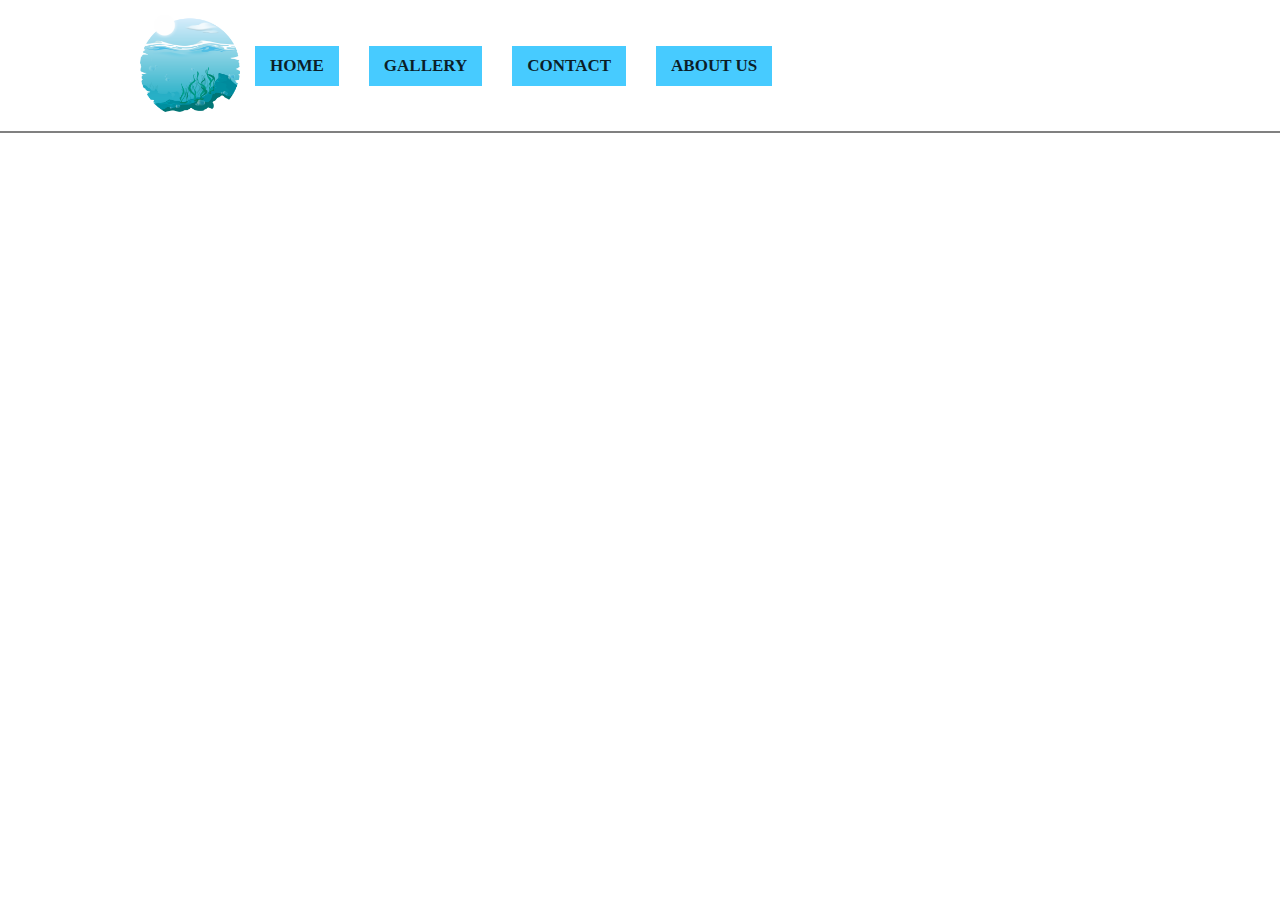
==== index.html @ 15536997 "save structure project" ====
<!DOCTYPE html>
<html>
            <head>
                    <title>Anuta crietor</title>
                    <meta charset="UTF-8"/>
                    <link href="style.css" rel="stylesheet"/>

            </head>
            <body>
                   <header>
                    <div id="header-wrap">
                       <div id="logo">
                            <img src="./logo.png"/>
                       </div>
                       <ul>
                           <li><a href="#">Home</a></li>
                           <li><a href="#">Gallery</a></li>
                           <li><a href="#">Contact</a></li>
                           <li><a href="#">About us</a></li>
                       </ul>
                    </div>
                   </header>
            </body>

</html>
---- style.css ----
body, ul {
    margin: 0;
    padding: 0; /*убрали отступы*/
}
li {
    list-style: none; 
}
header {
    border-bottom: 2px solid grey; /*нижняя стрн*/
    padding:15px 0px;
}
header {
    margin: 0; /*отступ*/
}
#header-wrap {
    max-width: 1000px; /*максимальная ширина*/
    margin: auto; /*шапка по центру*/
    display: flex;
    align-items: center;
    flex-wrap: wrap;
}
header ul {
    display: flex;
    lign-items: center;
    flex-wrap: wrap; /*чтоб контейнеры меню были один под одним при адативе*/
}
header ul li a {
    display: flex;
    padding: 10px 15px;
    margin: 5px;
    background: #00b7ffb8;
    color:#000000d9;
    margin: 15px;
    text-decoration: none; /*убать нижнее подчеркивание из гиперссылок*/
    text-transform: uppercase; /*шрифт капсом*/
    font-weight: bold; /*жирный шрифт*/
    font-size: 17px; /*размер шрифта*/
    display: block; /*чтоб строчный эллемент ввёд себя как блок*/
}
header ul li a:hover { /*стиль при наведние на блок в меню*/
background: rgb(205, 240, 245);
}
#logo img {
    max-width:100px;
}

@media(max-width: 800px) {   /*для всего что будет большо 80 пикселей, стиль медиа не будет работать*/
    header ul {  /*801 пиксель и более - этот стиль-родитель*/
        width: 100%;
    }
    header ul li, #logo {
        width: 100%;
        text-align: center; /*текс в кнопке будет по центру, если кнопка=тип блок*/
    }
}
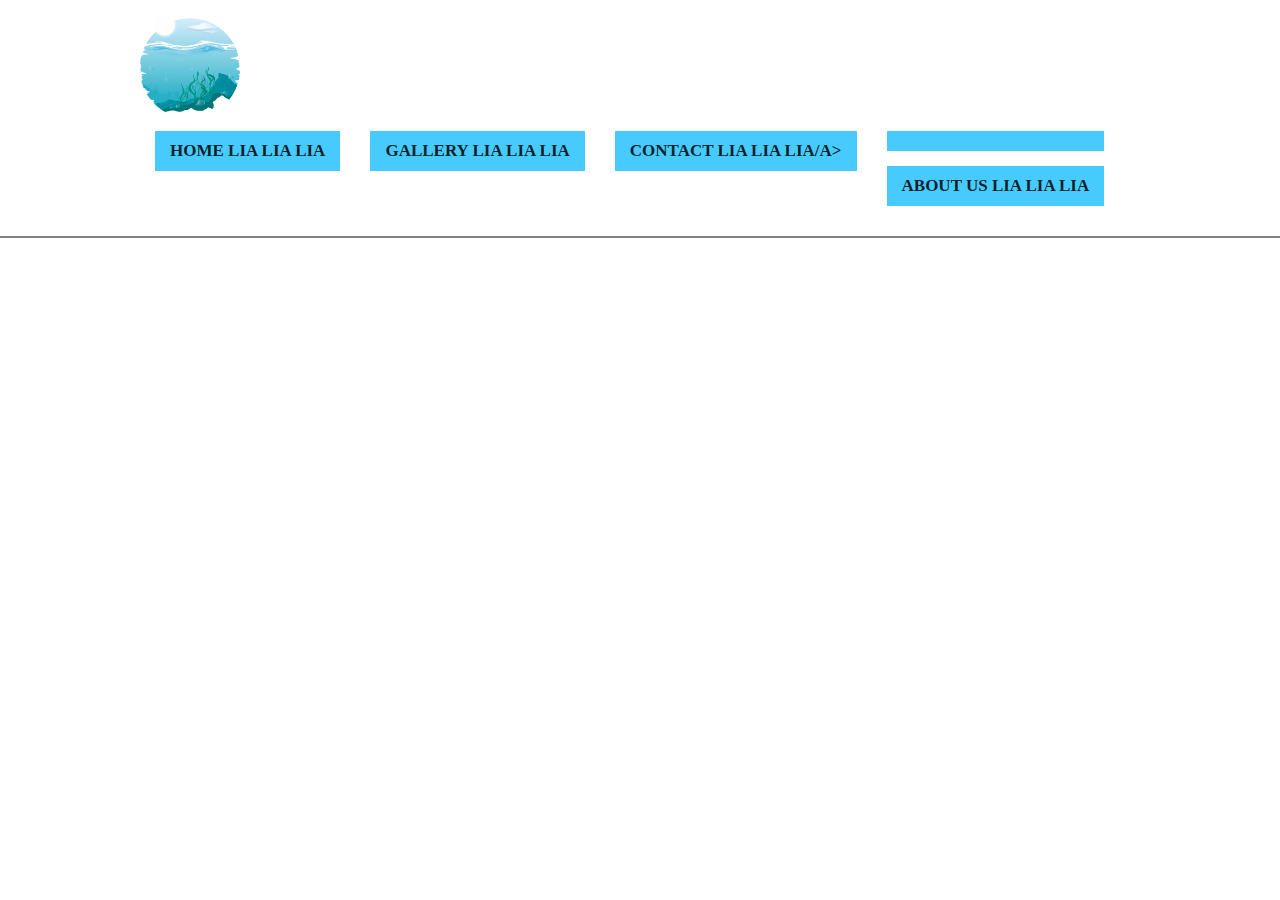
==== commit 9c3703bc: "create fignia lia.html" ====
--- a/index.html
+++ b/index.html
@@ -13,10 +13,10 @@
                             <img src="./logo.png"/>
                        </div>
                        <ul>
-                           <li><a href="#">Home</a></li>
-                           <li><a href="#">Gallery</a></li>
-                           <li><a href="#">Contact</a></li>
-                           <li><a href="#">About us</a></li>
+                           <li><a href="#">Home lia lia lia</a></li>
+                           <li><a href="#">Gallery lia lia lia</a></li>
+                           <li><a href="#">Contact lia lia lia/a></li>
+                           <li><a href="#">About us lia lia lia</a></li>
                        </ul>
                     </div>
                    </header>
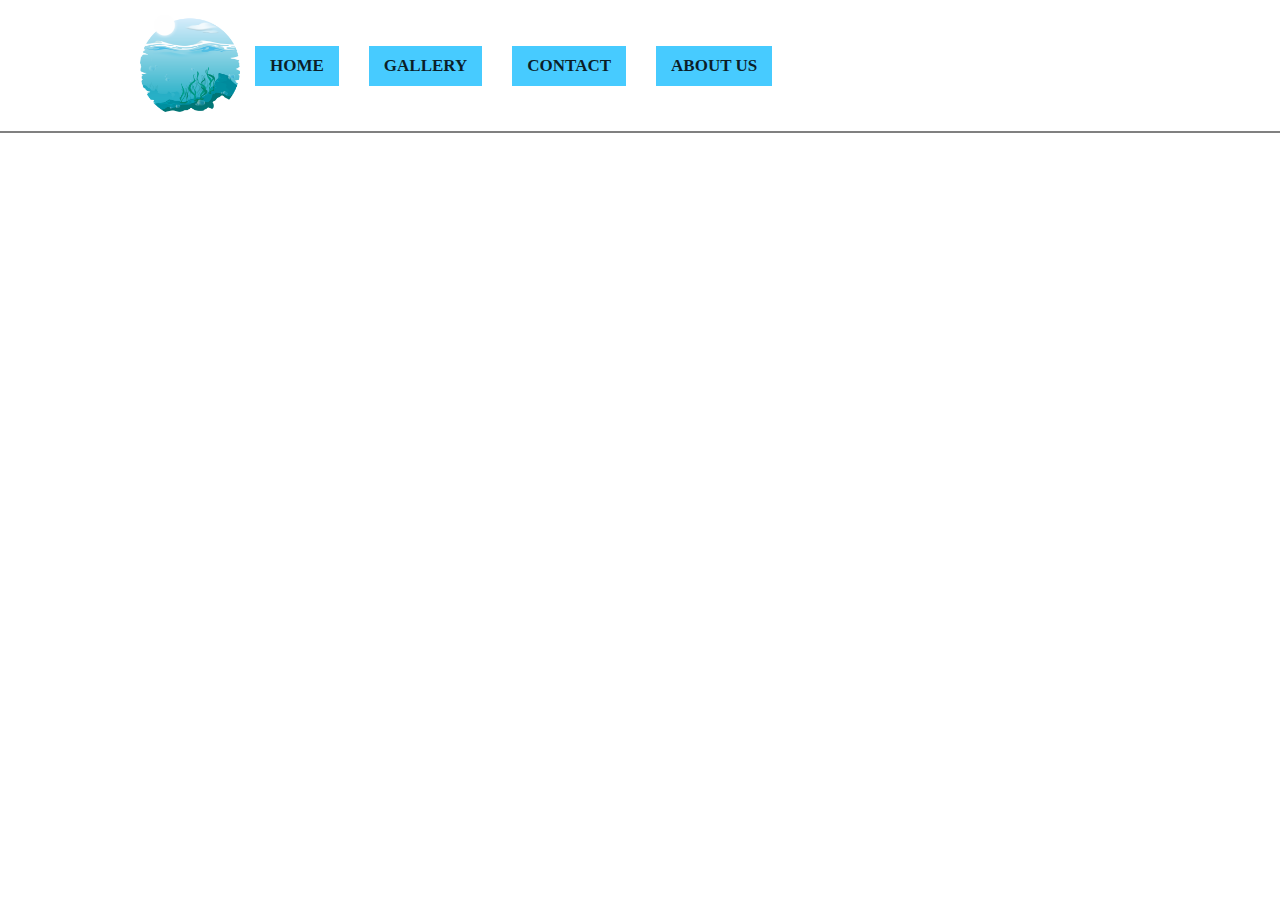
==== commit f04bb6e9: "fixed bugs" ====
--- a/index.html
+++ b/index.html
@@ -13,10 +13,10 @@
                             <img src="./logo.png"/>
                        </div>
                        <ul>
-                           <li><a href="#">Home lia lia lia</a></li>
-                           <li><a href="#">Gallery lia lia lia</a></li>
-                           <li><a href="#">Contact lia lia lia/a></li>
-                           <li><a href="#">About us lia lia lia</a></li>
+                           <li><a href="#">Home</a></li>
+                           <li><a href="#">Gallery</a></li>
+                           <li><a href="#">Contact</a></li>
+                           <li><a href="#">About us</a></li>
                        </ul>
                     </div>
                    </header>
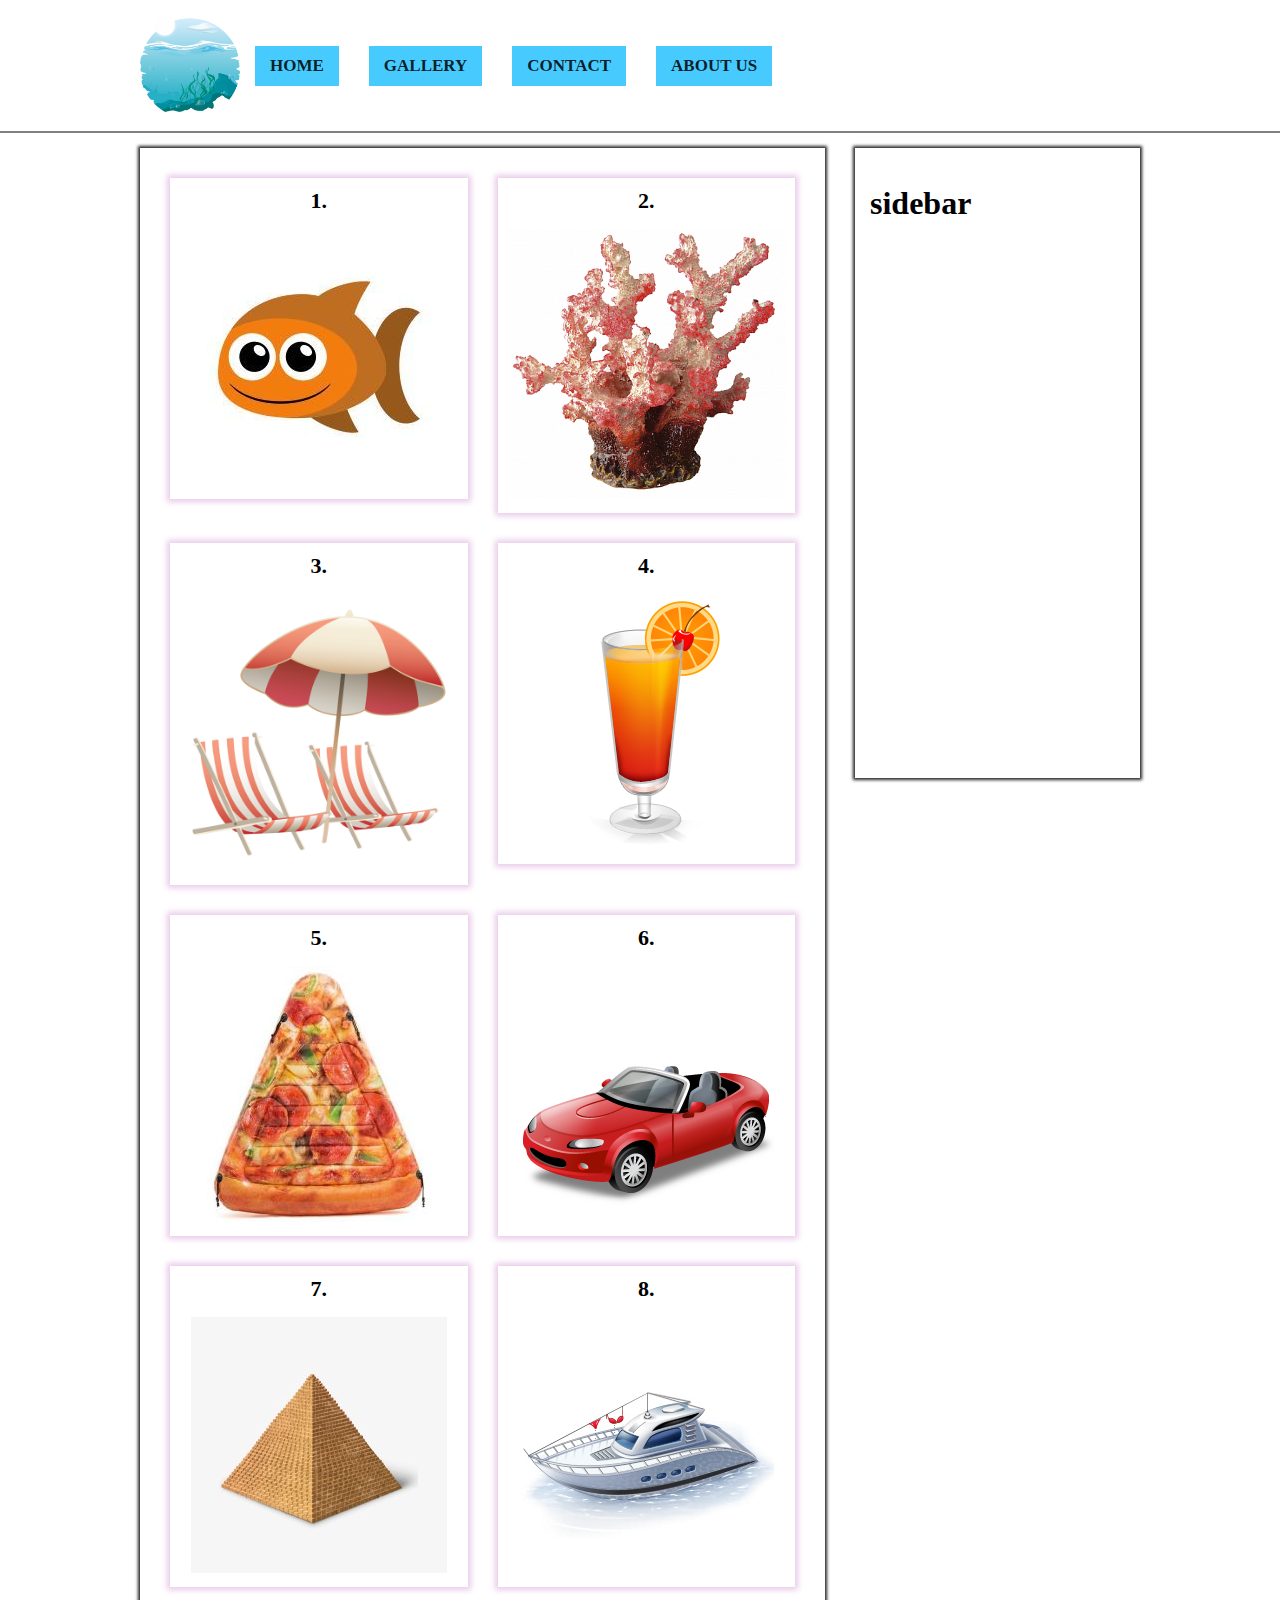
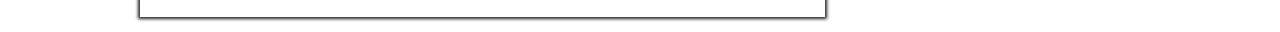
==== commit 9b35539f: "create contente gallery" ====
--- a/index.html
+++ b/index.html
@@ -1,25 +1,88 @@
 <!DOCTYPE html>
 <html>
-            <head>
-                    <title>Anuta crietor</title>
-                    <meta charset="UTF-8"/>
-                    <link href="style.css" rel="stylesheet"/>
 
-            </head>
-            <body>
-                   <header>
-                    <div id="header-wrap">
-                       <div id="logo">
-                            <img src="./logo.png"/>
-                       </div>
-                       <ul>
-                           <li><a href="#">Home</a></li>
-                           <li><a href="#">Gallery</a></li>
-                           <li><a href="#">Contact</a></li>
-                           <li><a href="#">About us</a></li>
-                       </ul>
+<head>
+    <title>Anuta crietor</title>
+    <meta charset="UTF-8" />
+    <link href="style.css" rel="stylesheet" />
+
+</head>
+
+<body>
+    <header>
+        <div id="header-wrap" class="container">
+            <div id="logo">
+                <img src="./logo.png" />
+            </div>
+            <ul>
+                <li><a href="#">Home</a></li>
+                <li><a href="#">Gallery</a></li>
+                <li><a href="#">Contact</a></li>
+                <li><a href="#">About us</a></li>
+            </ul>
+        </div>
+    </header>
+    <div id="content-wrap" class="container">
+        <div id="content">
+            <div class="border">
+                <div id="gallery">
+                    <div class="article">
+                        <div class="article-wrap">
+                            <h4>1.</h4>
+                            <img src="img/fish.jpg" alt="">
+                        </div>
                     </div>
-                   </header>
-            </body>
+                    <div class="article">
+                        <div class="article-wrap">
+                            <h4>2.</h4>
+                            <img src="img/водоросли.jpg" alt="">
+                        </div>
+                    </div>
+                    <div class="article">
+                        <div class="article-wrap">
+                            <h4>3.</h4>
+                            <img src="img/зонтик.png" alt="">
+                        </div>
+                    </div>
+                    <div class="article">
+                        <div class="article-wrap">
+                            <h4>4.</h4>
+                            <img src="img/коктейль.png" alt="">
+                        </div>
+                    </div>
+                    <div class="article">
+                        <div class="article-wrap">
+                            <h4>5.</h4>
+                            <img src="img/круг.jpg" alt="">
+                        </div>
+                    </div>
+                    <div class="article">
+                        <div class="article-wrap">
+                            <h4>6.</h4>
+                            <img src="img/машина.png" alt="">
+                        </div>
+                    </div>
+                    <div class="article">
+                        <div class="article-wrap">
+                            <h4>7.</h4>
+                            <img src="img/пирамида.jpg" alt="">
+                        </div>
+                    </div>
+                    <div class="article">
+                        <div class="article-wrap">
+                            <h4>8.</h4>
+                            <img src="img/яхта.jpg" alt="">
+                        </div>
+                    </div>
+                </div>
+            </div>
+        </div>
+        <div id="sidebar">
+            <div class="border">
+                <h1>sidebar</h1>
+            </div>
+        </div>
+    </div>
+</body>
 
-</html>
+</html>--- a/style.css
+++ b/style.css
@@ -13,12 +13,13 @@
     margin: 0; /*отступ*/
 }
 #header-wrap {
-    max-width: 1000px; /*максимальная ширина*/
-    margin: auto; /*шапка по центру*/
+
     display: flex;
     align-items: center;
     flex-wrap: wrap;
 }
+
+
 header ul {
     display: flex;
     lign-items: center;
@@ -43,6 +44,59 @@
 #logo img {
     max-width:100px;
 }
+/*
+    Content styles (11.05)
+ */
+ #content-wrap {
+    display: flex;
+    flex-wrap: wrap;
+}
+#content {
+   width: 70%;
+   padding: 15px 15px 15px 0;
+}
+
+#sidebar {
+   width: 30%;
+   padding: 15px 0 15px 15px;
+}
+
+#content,#sidebar {
+   box-sizing: border-box;
+}
+
+.border {
+   box-shadow: 0 0 3px 2px #000000d9;
+   padding: 15px;
+   min-height: 600px;
+}
+
+.container {
+    max-width: 1000px; /*максимальная ширина*/
+    margin: auto; /*шапка по центру*/
+}
+
+#gallery {
+    display: flex;
+    flex-wrap: wrap;
+} 
+#gallery .article {
+    width: 50%;
+}
+#gallery img{
+    max-width: 100%;
+}
+#gallery .article-wrap {
+    margin: 15px;
+    box-shadow: 0 0 6px 3px #e9cbe9;
+    padding: 10px;
+    text-align:center; /*всё цетрует внутри блока*/
+}
+#gallery .article-wrap h4 {
+    margin: 0 0 15px 0;
+    text-transform: uppercase;
+    font-size:22px;
+}
 
 @media(max-width: 800px) {   /*для всего что будет большо 80 пикселей, стиль медиа не будет работать*/
     header ul {  /*801 пиксель и более - этот стиль-родитель*/
@@ -53,3 +107,4 @@
         text-align: center; /*текс в кнопке будет по центру, если кнопка=тип блок*/
     }
 }
+ 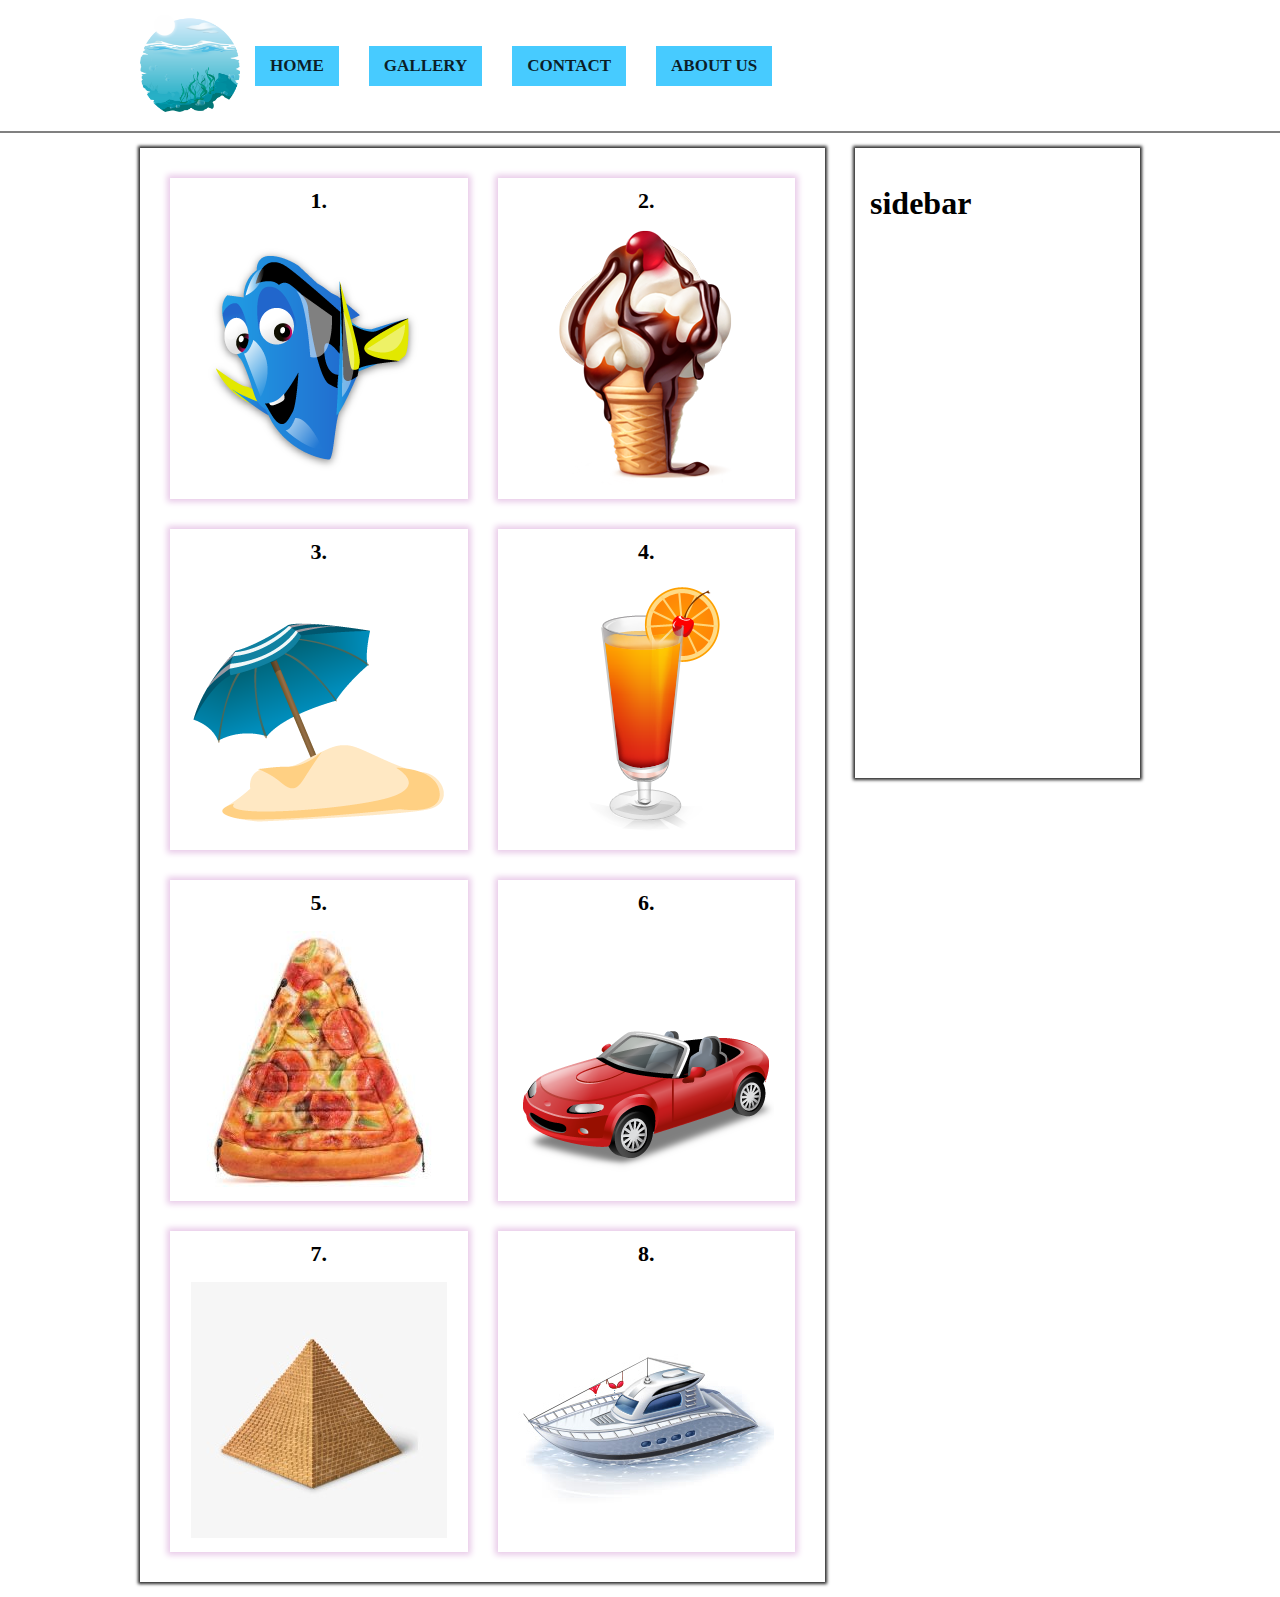
==== commit 73979ed0: "vqwdad" ====
--- a/index.html
+++ b/index.html
@@ -29,13 +29,13 @@
                     <div class="article">
                         <div class="article-wrap">
                             <h4>1.</h4>
-                            <img src="img/fish.jpg" alt="">
+                            <img src="img/рыба.png" alt="">
                         </div>
                     </div>
                     <div class="article">
                         <div class="article-wrap">
                             <h4>2.</h4>
-                            <img src="img/водоросли.jpg" alt="">
+                            <img src="img/мороженко.png" alt="">
                         </div>
                     </div>
                     <div class="article">
--- a/style.css
+++ b/style.css
@@ -22,7 +22,6 @@
 
 header ul {
     display: flex;
-    lign-items: center;
     flex-wrap: wrap; /*чтоб контейнеры меню были один под одним при адативе*/
 }
 header ul li a {
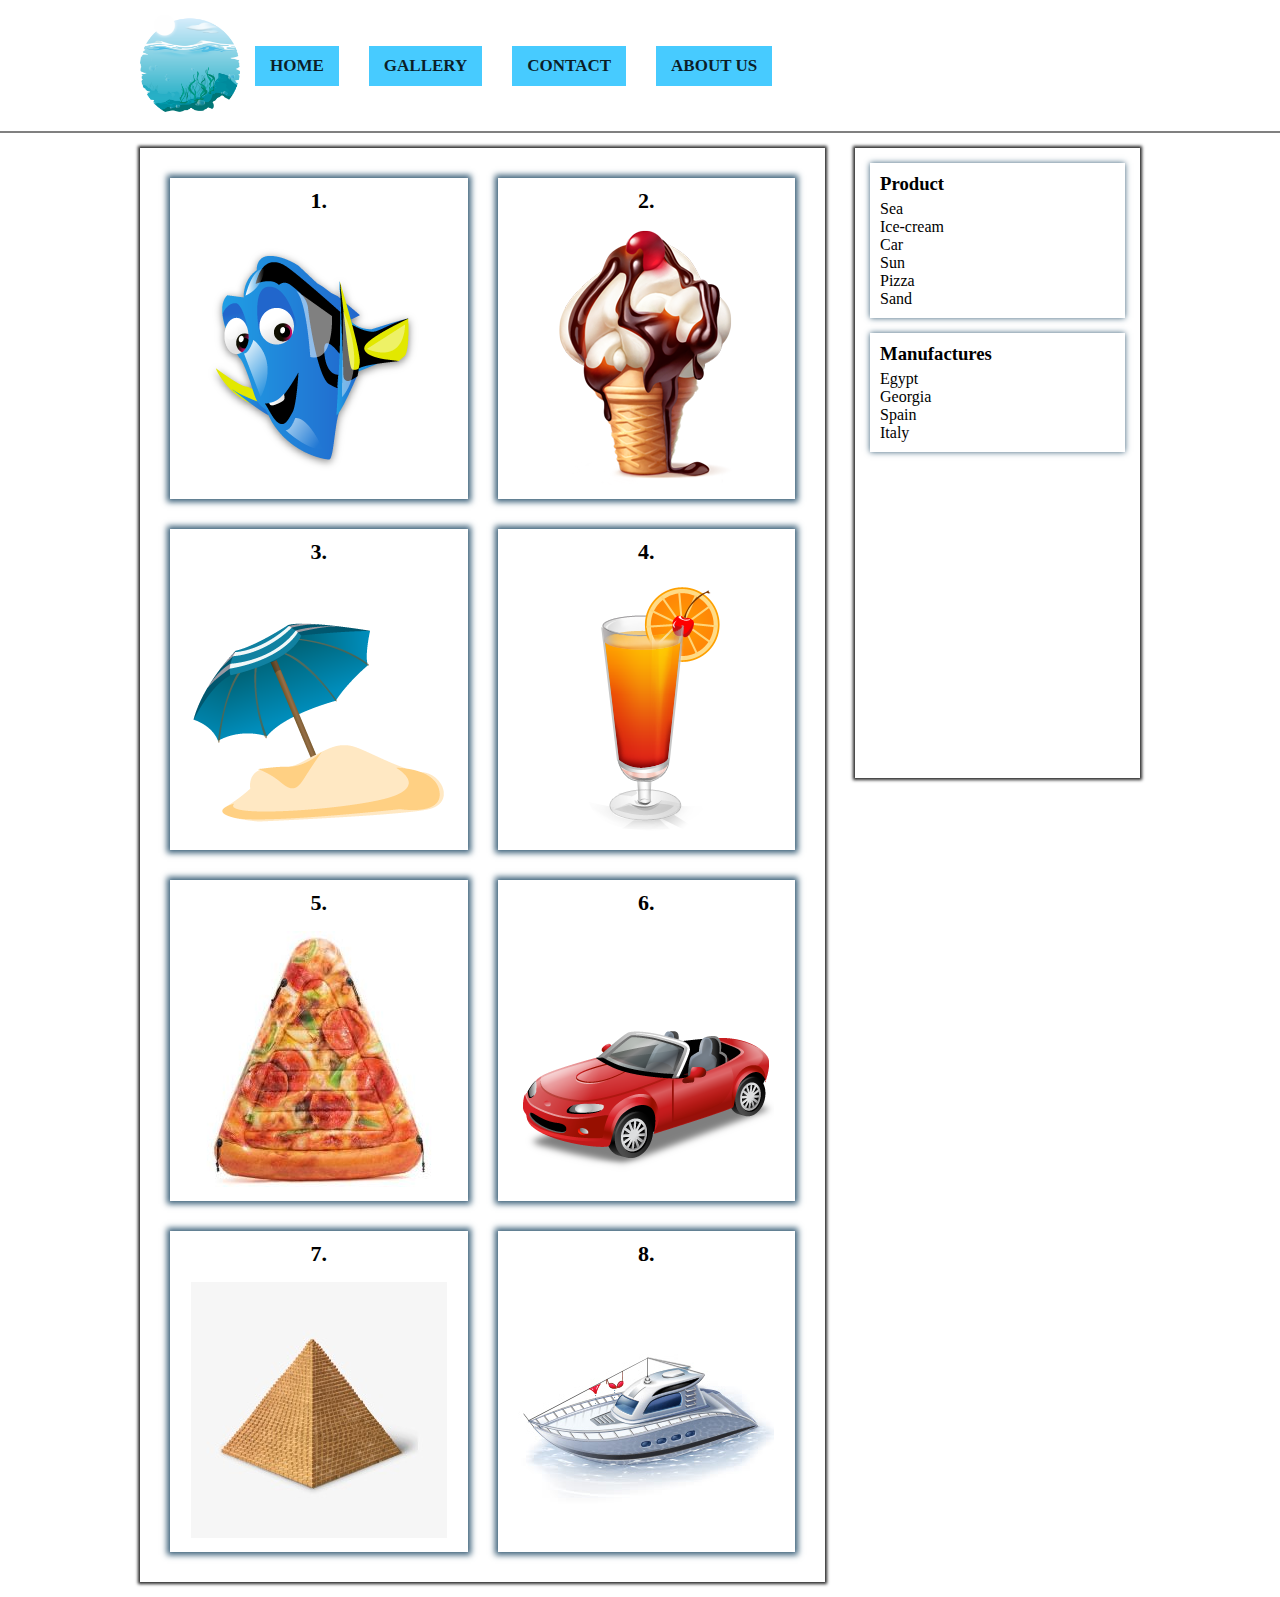
==== commit 3691032d: "created lists in sidebar" ====
--- a/index.html
+++ b/index.html
@@ -79,7 +79,26 @@
         </div>
         <div id="sidebar">
             <div class="border">
-                <h1>sidebar</h1>
+                <div class="list">
+                    <h3>Product</h3>
+                    <ul>
+                        <li><a href="#">Sea</a></li>
+                        <li><a href="#">Ice-cream</a></li>
+                        <li><a href="#">Car</a></li>
+                        <li><a href="#">Sun</a></li>
+                        <li><a href="#">Pizza</a></li>
+                        <li><a href="#">Sand</a></li>
+                    </ul>
+                </div>
+                <div class="list">
+                <h3>Manufactures</h3>
+                <ul>
+                    <li><a href="#">Egypt</a></li>
+                    <li><a href="#">Georgia</a></li>
+                    <li><a href="#">Spain</a></li>
+                    <li><a href="#">Italy</a></li>
+                </ul>
+            </div>
             </div>
         </div>
     </div>
--- a/style.css
+++ b/style.css
@@ -87,7 +87,7 @@
 }
 #gallery .article-wrap {
     margin: 15px;
-    box-shadow: 0 0 6px 3px #e9cbe9;
+    box-shadow: 0 0 6px 3px #3b6079;
     padding: 10px;
     text-align:center; /*всё цетрует внутри блока*/
 }
@@ -95,6 +95,21 @@
     margin: 0 0 15px 0;
     text-transform: uppercase;
     font-size:22px;
+}
+
+
+.list {
+    box-shadow: 0 0 6px 0px #3b6079;
+    padding: 10px;
+    margin-bottom: 15px;
+}
+.list a {
+    text-decoration: none;
+    color: black;
+}
+
+.list h3 {
+    margin: 0 0 5px 0;
 }
 
 @media(max-width: 800px) {   /*для всего что будет большо 80 пикселей, стиль медиа не будет работать*/
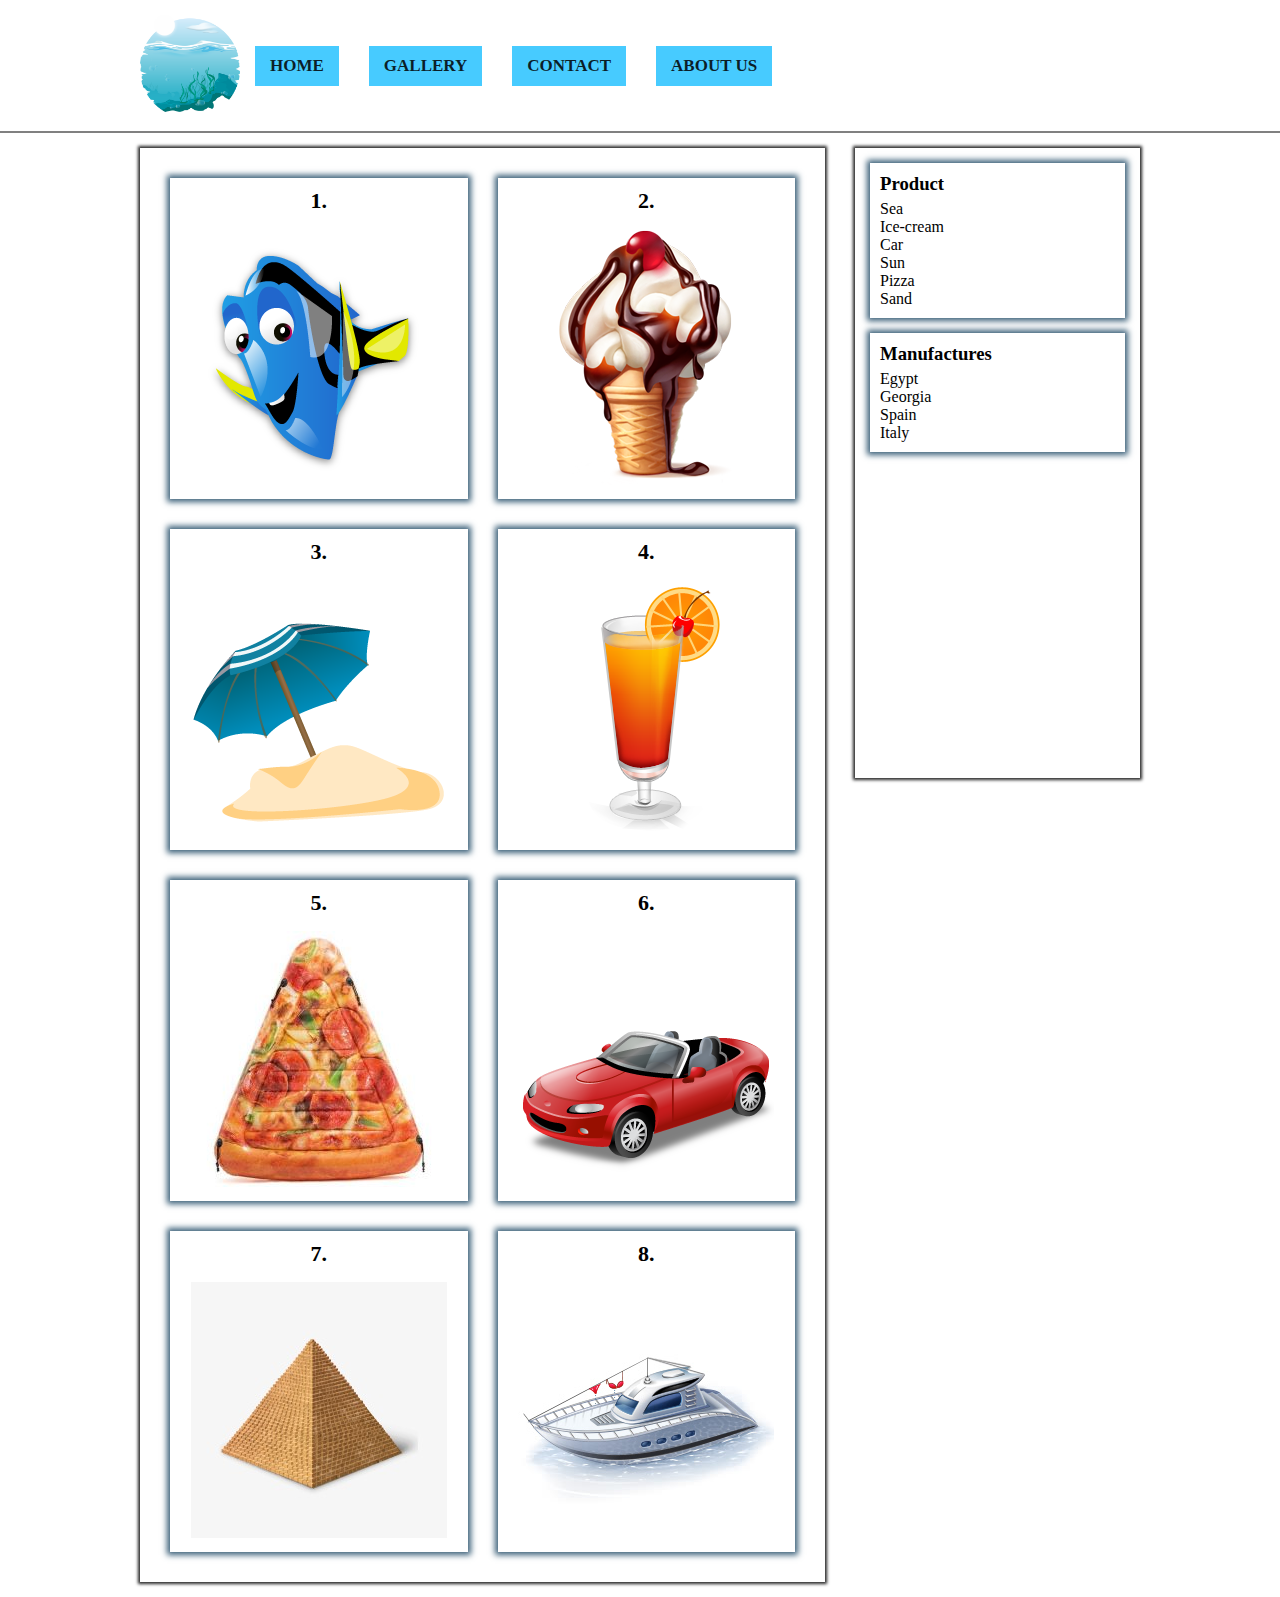
==== commit c6917690: "created lists in sidebar" ====
--- a/index.html
+++ b/index.html
@@ -91,14 +91,14 @@
                     </ul>
                 </div>
                 <div class="list">
-                <h3>Manufactures</h3>
-                <ul>
-                    <li><a href="#">Egypt</a></li>
-                    <li><a href="#">Georgia</a></li>
-                    <li><a href="#">Spain</a></li>
-                    <li><a href="#">Italy</a></li>
-                </ul>
-            </div>
+                    <h3>Manufactures</h3>
+                    <ul>
+                        <li><a href="#">Egypt</a></li>
+                        <li><a href="#">Georgia</a></li>
+                        <li><a href="#">Spain</a></li>
+                        <li><a href="#">Italy</a></li>
+                    </ul>
+                </div>
             </div>
         </div>
     </div>
--- a/style.css
+++ b/style.css
@@ -99,7 +99,7 @@
 
 
 .list {
-    box-shadow: 0 0 6px 0px #3b6079;
+    box-shadow: 0 0 6px 3px #3b6079;
     padding: 10px;
     margin-bottom: 15px;
 }
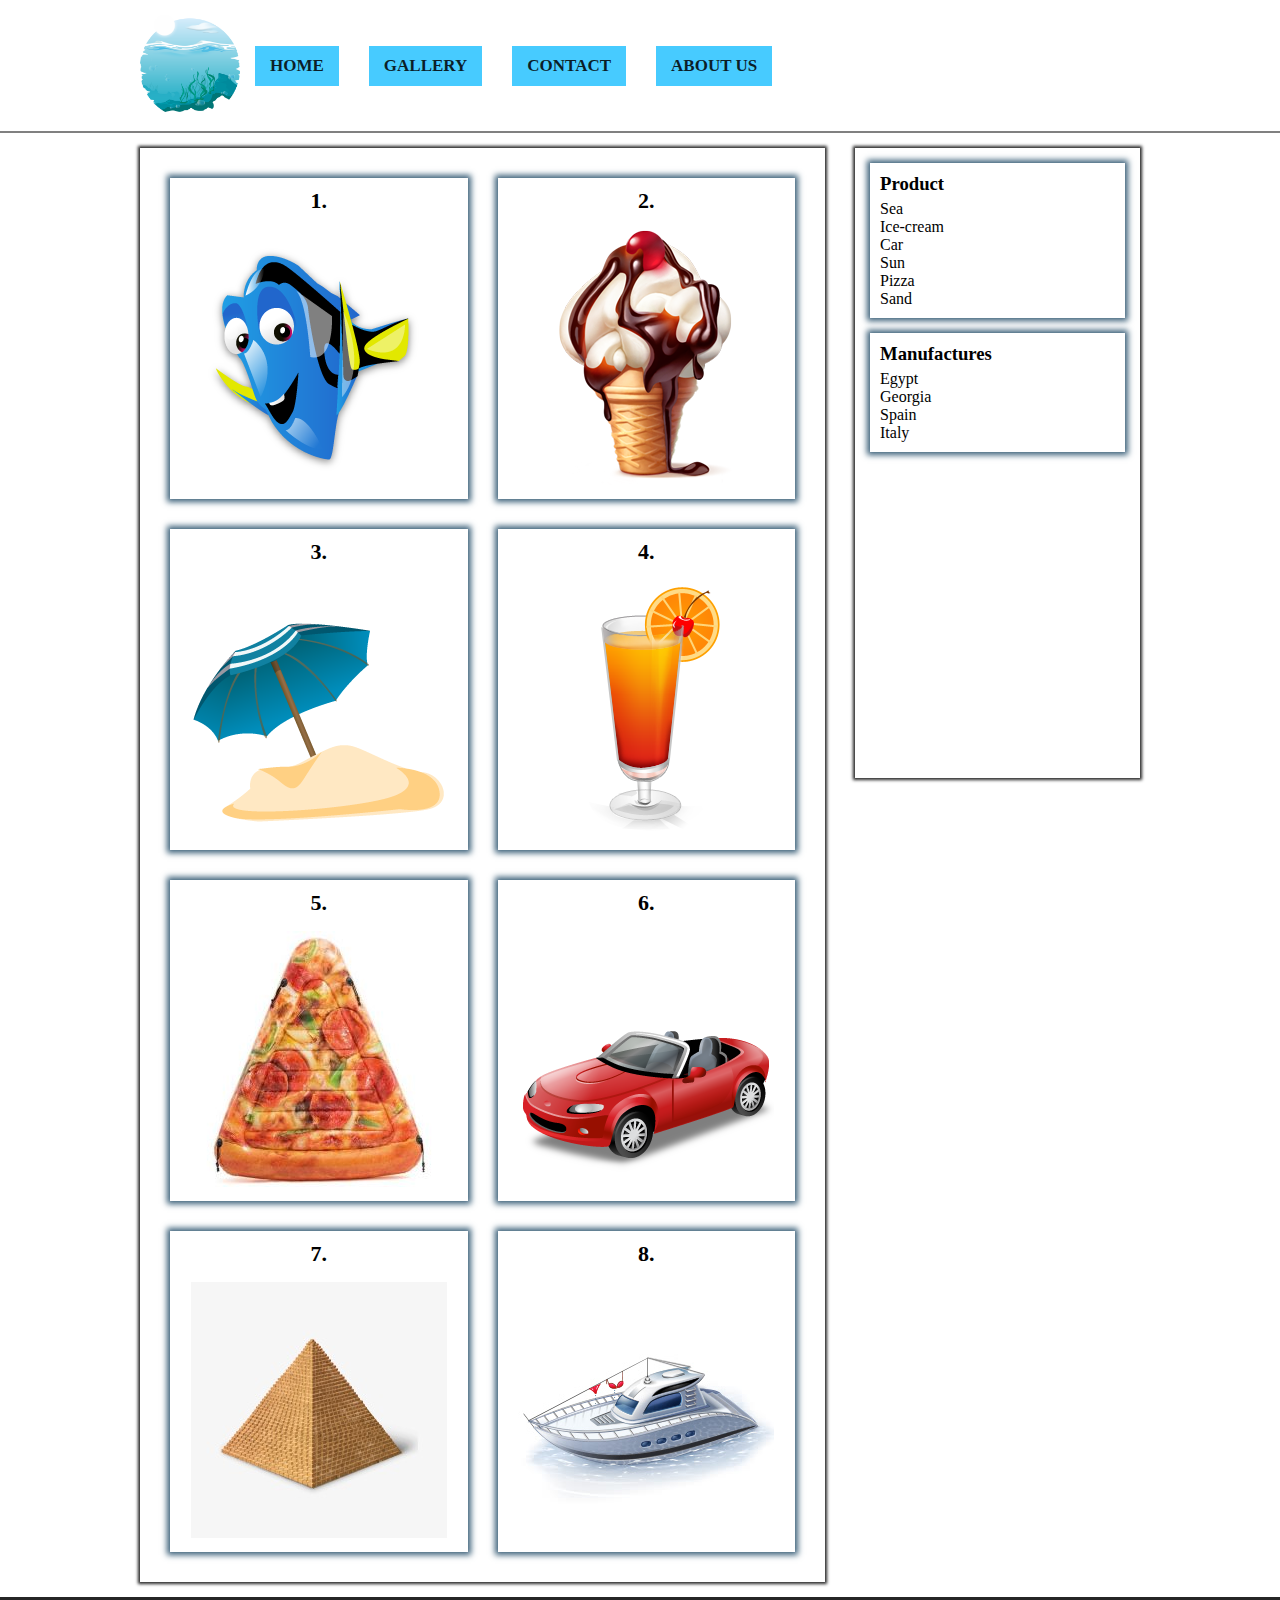
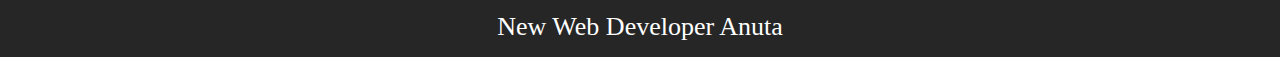
==== commit 8d5f4c57: "created footer" ====
--- a/index.html
+++ b/index.html
@@ -102,6 +102,9 @@
             </div>
         </div>
     </div>
+    <footer>
+        <a fref="#">New Web Developer Anuta</a>
+    </footer>
 </body>
 
 </html>--- a/style.css
+++ b/style.css
@@ -112,13 +112,37 @@
     margin: 0 0 5px 0;
 }
 
+@media(max-width: 1060px) { /*медиа большего размера пикселей должен быть написан первым медиа*/
+   #content-wrap {
+       margin:0 15px;
+
+   }
+}
+
+footer {
+    background: #000000d9;
+    color: #fff;
+    text-align: center;
+    padding: 15px;
+}
+footer a {
+    color: #fff;
+    text-decoration: none;
+    font-size: 26px;
+}
+
 @media(max-width: 800px) {   /*для всего что будет большо 80 пикселей, стиль медиа не будет работать*/
-    header ul {  /*801 пиксель и более - этот стиль-родитель*/
+    header ul, #content, #sidebar {  /*801 пиксель и более - будет работать этот стиль-родитель*/
         width: 100%;
+        padding:0 0 15px 0;
     }
+
     header ul li, #logo {
         width: 100%;
         text-align: center; /*текс в кнопке будет по центру, если кнопка=тип блок*/
-    }
+     }
+     .border {
+         min-height: 0;
+     }
 }
  